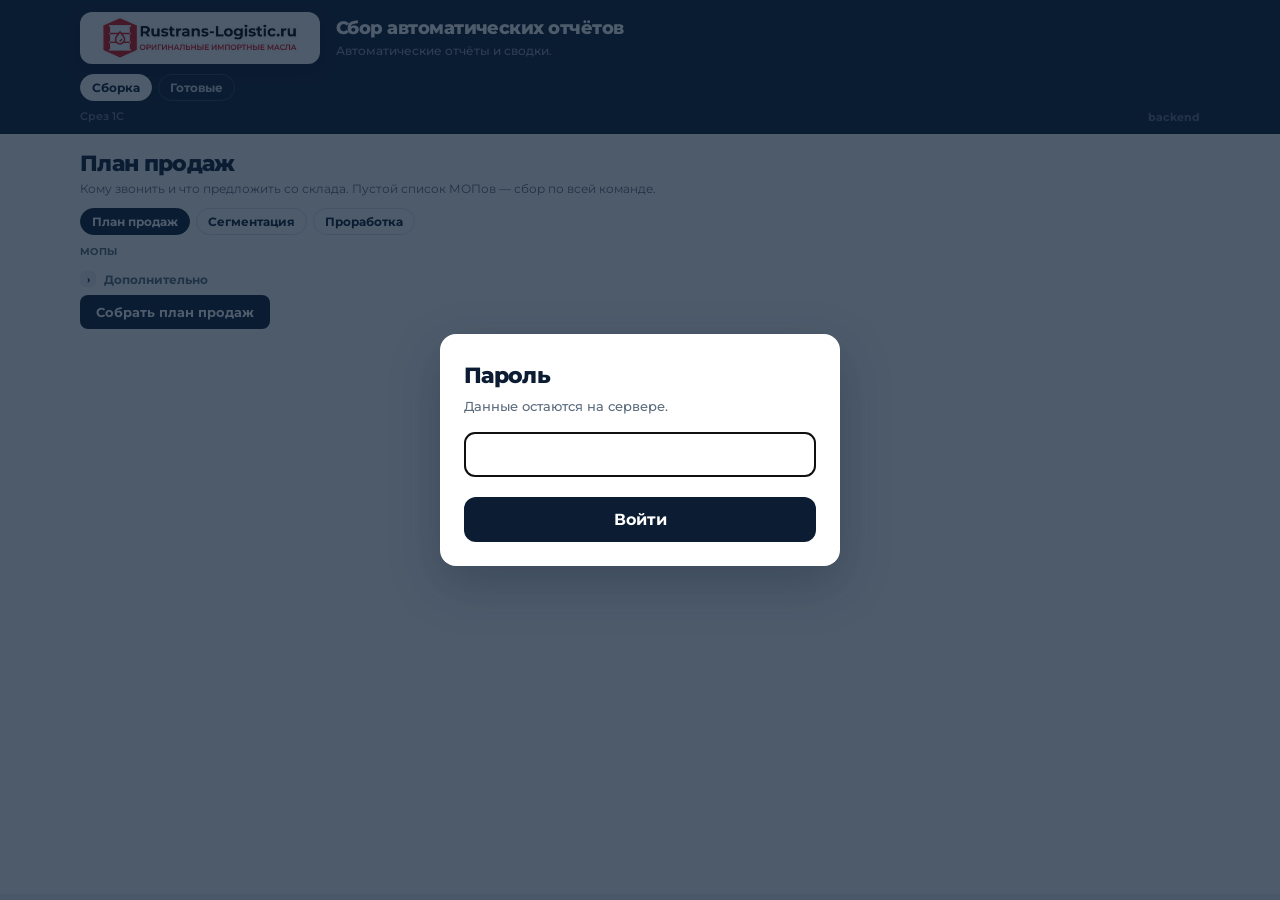
==== automatic/index.html @ de06cc7b "План продаж: столбец брендов и блоки товаров" ====
<!DOCTYPE html>
<html lang="ru">
<head>
  <meta charset="UTF-8" />
  <meta name="viewport" content="width=device-width, initial-scale=1" />
  <title>Сбор автоматических отчётов · Рустранс</title>
  <base href="./" />
  <link rel="icon" href="static/logo.png" />
  <link href="https://fonts.googleapis.com/css2?family=Montserrat:wght@500;600;700;800&display=swap" rel="stylesheet" />
  <meta http-equiv="Cache-Control" content="no-cache" />
  <link rel="stylesheet" href="static/brand.css?v=mark8" />
  <script>window.RTL_API = "https://141-105-71-134.sslip.io/a";</script>
  <script src="static/boot.js?v=hub4"></script>
  <script src="static/coverage.js?v=20"></script>
</head>
<body>
  <header class="head">
    <div class="head-inner">
      <div class="head-top">
        <div class="brand">
          <div class="brand-mark"><img src="static/logo.png" alt="Rustrans-Logistic.ru" /></div>
          <div>
            <h1>Сбор автоматических отчётов</h1>
            <p class="caption">Автоматические отчёты и сводки.</p>
          </div>
        </div>
      </div>
      <nav class="nav" id="main-tabs">
        <button type="button" class="nav-pill on" data-panel="build">Сборка</button>
        <button type="button" class="nav-pill" data-panel="ready">Готовые</button>
      </nav>
      <div class="head-foot">
        <span class="fresh" id="fresh">Срез 1С</span>
        <div class="ghosts"><a class="ghost" href="backend/">backend</a></div>
      </div>
    </div>
  </header>

  <main class="sheet">
    <div class="sheet-inner">
      <section class="panel on" id="build">
        <h2 id="build-title">План продаж</h2>
        <p class="lead" id="build-lead">Кому звонить и что предложить со склада. Пустой список МОПов — сбор по всей команде.</p>
        <nav class="subnav subnav-tight" id="build-tabs">
          <button type="button" class="sub-pill on" data-build="plan">План продаж</button>
          <button type="button" class="sub-pill" data-build="segmentation">Сегментация</button>
          <button type="button" class="sub-pill" data-build="coverage">Проработка</button>
        </nav>

        <div class="subpanel on" id="build-plan">
          <span class="field-label">МОПы</span>
          <div class="mops mops-dense" id="mops"></div>
          <div class="adv" id="adv-plan">
            <button type="button" class="adv-toggle" data-adv="adv-plan" aria-expanded="false">
              <span class="chev">›</span> Дополнительно
            </button>
            <div class="adv-body">
              <div>
                <p class="adv-note">Дата среза — только если нужен отчёт «как на вчера». По умолчанию берётся последняя сделка.</p>
                <label class="field-label" for="plan-date">Дата среза</label>
                <input id="plan-date" type="date" />
              </div>
            </div>
          </div>
          <button type="button" class="primary" id="plan-btn">Собрать план продаж</button>
          <div class="msg" id="plan-msg"></div>
        </div>

        <div class="subpanel" id="build-segmentation">
          <label class="check check-compact"><input type="checkbox" id="seg-company" checked /> Вся компания — сводка и динамика</label>
          <span class="field-label">МОПы</span>
          <div class="mops mops-dense" id="seg-mops"></div>
          <div class="adv" id="adv-seg">
            <button type="button" class="adv-toggle" data-adv="adv-seg" aria-expanded="false">
              <span class="chev">›</span> Дополнительно
            </button>
            <div class="adv-body">
              <div>
                <p class="adv-note">Дата среза отсекает сделки после этого дня. Динамика пишется только вместе со сводкой компании.</p>
                <label class="field-label" for="seg-date">Дата среза</label>
                <input id="seg-date" type="date" />
              </div>
            </div>
          </div>
          <button type="button" class="primary" id="seg-btn">Собрать сегментацию</button>
          <div class="msg" id="seg-msg"></div>
        </div>

        <div class="subpanel" id="build-coverage">
          <div class="build-toolbar">
            <div class="build-toolbar-row">
              <div class="build-field">
                <span class="field-label">Вселенная</span>
                <nav class="subnav subnav-inline" id="cov-universe">
                  <button type="button" class="sub-pill on" data-universe="company">Компании</button>
                  <button type="button" class="sub-pill" data-universe="lead">Лиды</button>
                  <button type="button" class="sub-pill" data-universe="contact">Контакты</button>
                </nav>
              </div>
              <div class="build-field build-field-grow">
                <label class="field-label" for="cov-preset">Пресет</label>
                <div class="cov-preset-row">
                  <select id="cov-preset"></select>
                  <button type="button" class="cov-mini" id="cov-preset-save" title="Сохранить текущие фильтры">Сохранить…</button>
                  <button type="button" class="cov-mini" id="cov-preset-delete" hidden title="Удалить сохранённый срез">Удалить</button>
                </div>
              </div>
            </div>
            <div class="filters filters-compact">
              <div>
                <label class="field-label" for="cov-period-from">Период с</label>
                <input id="cov-period-from" type="date" />
              </div>
              <div>
                <label class="field-label" for="cov-period-to">по</label>
                <input id="cov-period-to" type="date" />
              </div>
            </div>
          </div>
          <div class="adv" id="adv-cov">
            <button type="button" class="adv-toggle" data-adv="adv-cov" aria-expanded="false">
              <span class="chev">›</span> Поля среза
            </button>
            <div class="adv-body">
              <div>
                <p class="adv-note">Пустые «Созданы» = любые даты. Фильтры — кнопки с выпадающим списком.</p>
                <div class="filters filters-compact">
                  <div>
                    <label class="field-label" for="cov-created-from">Созданы с</label>
                    <input id="cov-created-from" type="date" />
                  </div>
                  <div>
                    <label class="field-label" for="cov-created-to">по</label>
                    <input id="cov-created-to" type="date" />
                  </div>
                </div>

                <div class="cov-picker-grid">
                  <div id="cov-mops-company" class="cov-picker-host" data-name="cov-company-mop" data-label="Ответственный за компанию"></div>
                  <div id="cov-mops-other" class="cov-picker-host" data-name="cov-other-mop" data-label="Ответственный за компанию (не МОП)"></div>
                  <div id="cov-mops-activity" class="cov-picker-host" data-name="cov-activity-mop" data-label="Ответственный за дела"></div>
                  <div id="cov-planned" class="cov-picker-host" data-name="cov-planned" data-label="Запланированные дела"></div>
                </div>

                <div id="cov-company-fields" class="cov-picker-grid">
                  <div id="cov-rfm" class="cov-picker-host" data-name="cov-rfm" data-label="RFM"></div>
                  <div id="cov-work" class="cov-picker-host" data-name="cov-work" data-label="Статус работы с клиентом"></div>
                  <div id="cov-type" class="cov-picker-host" data-name="cov-type" data-label="Тип клиента"></div>
                  <div id="cov-dir" class="cov-picker-host" data-name="cov-dir" data-label="Направление"></div>
                </div>
                <div id="cov-lead-fields" class="cov-picker-grid" hidden>
                  <div id="cov-lead-sem" class="cov-picker-host" data-name="cov-lead-sem" data-label="Статус лида"></div>
                </div>
              </div>
            </div>
          </div>
          <button type="button" class="primary" id="cov-btn">Собрать проработку</button>
          <div class="msg" id="cov-msg"></div>
          <div id="cov-result" class="cov-result" hidden>
            <div id="cov-summary" class="cov-summary"></div>
            <div class="cov-toolbar">
              <input id="cov-search" type="search" placeholder="Поиск по таблице…" />
              <div class="cov-chips" id="cov-chips">
                <button type="button" class="cov-chip on" data-cov="all">Все</button>
                <button type="button" class="cov-chip" data-cov="touched">Потроганы</button>
                <button type="button" class="cov-chip" data-cov="partial">Неполное касание</button>
                <button type="button" class="cov-chip" data-cov="email">Письмо</button>
                <button type="button" class="cov-chip" data-cov="none">Тишина</button>
              </div>
              <button type="button" class="cov-mini" id="cov-clear-col-filters" hidden>Сбросить фильтры столбцов</button>
              <button type="button" class="primary" id="cov-xlsx">Сформировать файл</button>
            </div>
            <p class="hint" id="cov-view-meta" style="margin:0 0 8px"></p>
            <div id="cov-detail" class="cov-detail-panel">
              <p class="hint" style="margin:0">Кликните строку в таблице ниже — здесь откроется полный список дел, звонков и описаний за период.</p>
            </div>
            <div id="cov-table"></div>
          </div>
        </div>
      </section>

      <section class="panel" id="ready">
        <h2 id="ready-title">План продаж</h2>
        <p class="lead" id="ready-lead">Скачайте Excel. Фильтры только внутри этого отчёта.</p>
        <nav class="subnav subnav-tight" id="ready-tabs">
          <button type="button" class="sub-pill on" data-ready="plan">План продаж<span class="n" data-count="plan"></span></button>
          <button type="button" class="sub-pill" data-ready="segmentation">Сегментация<span class="n" data-count="segmentation"></span></button>
          <button type="button" class="sub-pill" data-ready="dynamics">Динамика<span class="n" data-count="dynamics"></span></button>
          <button type="button" class="sub-pill" data-ready="coverage">Проработка<span class="n" data-count="coverage"></span></button>
        </nav>
        <div class="filters filters-compact">
          <div>
            <label class="field-label" for="flt-month">Месяц</label>
            <select id="flt-month"><option value="">Все</option></select>
          </div>
          <div>
            <label class="field-label" for="flt-date">Дата</label>
            <select id="flt-date"><option value="">Все</option></select>
          </div>
          <div>
            <label class="field-label" for="flt-manager">Менеджер</label>
            <select id="flt-manager"><option value="">Все</option></select>
          </div>
        </div>
        <p class="empty" id="files-empty">Пока пусто. Соберите отчёт во вкладке «Сборка».</p>
        <div id="files"></div>
      </section>
    </div>
  </main>
  <script>
    const KIND_TITLE = { plan: "План продаж", segmentation: "Сегментация", dynamics: "Динамика", coverage: "Проработка" };
    const BUILD_COPY = {
      plan: {
        title: "План продаж",
        lead: "Кому звонить и что предложить со склада. Пустой список МОПов — сбор по всей команде.",
      },
      segmentation: {
        title: "Сегментация",
        lead: "RFM и матрицы по компании и/или МОПам. Динамика — только со сводкой компании.",
      },
      coverage: {
        title: "Проработка",
        lead: "Срез карточек и касания за период. Поля среза — по кнопке ниже.",
      },
    };
    let allFiles = [];
    let readyKind = "plan";

    function escapeHtml(s) {
      return String(s).replace(/[&<>"']/g, (c) => ({ "&":"&amp;","<":"&lt;",">":"&gt;",'"':"&quot;","'":"&#39;" }[c]));
    }
    function show(el, text, ok) {
      el.textContent = text;
      el.className = "msg show " + (ok ? "ok" : "err");
    }
    function bindPills(root, cls, attr, onChange) {
      const buttons = [...root.querySelectorAll("." + cls)];
      buttons.forEach((btn) => btn.addEventListener("click", () => {
        buttons.forEach((b) => b.classList.toggle("on", b === btn));
        onChange(btn.dataset[attr]);
      }));
    }

    bindPills(document.getElementById("main-tabs"), "nav-pill", "panel", (id) => {
      document.querySelectorAll("#build, #ready").forEach((p) => p.classList.toggle("on", p.id === id));
      if (id === "ready") renderReady();
    });
    bindPills(document.getElementById("build-tabs"), "sub-pill", "build", (id) => {
      document.querySelectorAll("#build .subpanel").forEach((p) => p.classList.toggle("on", p.id === "build-" + id));
      document.getElementById("build-title").textContent = BUILD_COPY[id].title;
      document.getElementById("build-lead").textContent = BUILD_COPY[id].lead;
    });
    bindPills(document.getElementById("ready-tabs"), "sub-pill", "ready", (id) => {
      readyKind = id;
      document.getElementById("flt-month").value = "";
      document.getElementById("flt-date").value = "";
      document.getElementById("flt-manager").value = "";
      renderReady();
    });

    document.querySelectorAll(".adv-toggle").forEach((btn) => {
      btn.addEventListener("click", () => {
        const adv = document.getElementById(btn.dataset.adv);
        const open = adv.classList.toggle("open");
        btn.setAttribute("aria-expanded", open ? "true" : "false");
      });
    });

    function kindFiles(kind) {
      return allFiles.filter((f) => f.kind === kind);
    }
    function fillSelect(select, items, valueKey, labelKey, current, newestFirst) {
      const seen = new Map();
      items.forEach((item) => {
        const value = item[valueKey];
        if (!value || seen.has(value)) return;
        seen.set(value, item[labelKey]);
      });
      const options = [...seen.entries()].sort((a, b) => newestFirst
        ? String(b[0]).localeCompare(String(a[0]), "ru")
        : String(a[1]).localeCompare(String(b[1]), "ru"));
      const valid = options.some(([value]) => value === current);
      const chosen = valid ? current : "";
      select.innerHTML = `<option value="">Все</option>` + options.map(([value, label]) =>
        `<option value="${escapeHtml(value)}" ${value === chosen ? "selected" : ""}>${escapeHtml(label)}</option>`
      ).join("");
    }
    function updateCounts() {
      document.querySelectorAll("[data-count]").forEach((el) => {
        const n = kindFiles(el.dataset.count).length;
        el.textContent = n ? " · " + n : "";
      });
    }
    function renderReady() {
      updateCounts();
      document.getElementById("ready-title").textContent = KIND_TITLE[readyKind];
      document.getElementById("ready-lead").textContent = "Скачайте Excel. Фильтры только внутри «" + KIND_TITLE[readyKind] + "».";
      const monthSel = document.getElementById("flt-month");
      const dateSel = document.getElementById("flt-date");
      const managerSel = document.getElementById("flt-manager");
      let rows = kindFiles(readyKind);
      fillSelect(monthSel, rows, "month_key", "month_title", monthSel.value, true);
      if (monthSel.value) rows = rows.filter((f) => f.month_key === monthSel.value);
      fillSelect(dateSel, rows, "date_key", "date_title", dateSel.value, true);
      if (dateSel.value) rows = rows.filter((f) => f.date_key === dateSel.value);
      fillSelect(managerSel, rows, "manager", "manager", managerSel.value, false);
      if (managerSel.value) rows = rows.filter((f) => f.manager === managerSel.value);

      const empty = document.getElementById("files-empty");
      const box = document.getElementById("files");
      if (!kindFiles(readyKind).length) {
        empty.style.display = "block";
        empty.textContent = "Пока нет файлов «" + KIND_TITLE[readyKind] + "». Соберите отчёт во вкладке «Сборка».";
        box.innerHTML = "";
        return;
      }
      if (!rows.length) {
        empty.style.display = "block";
        empty.textContent = "Нет файлов по выбранным фильтрам.";
        box.innerHTML = "";
        return;
      }
      empty.style.display = "none";
      const byDate = new Map();
      rows.forEach((f) => {
        if (!byDate.has(f.date_key)) byDate.set(f.date_key, { title: f.date_title, files: [] });
        byDate.get(f.date_key).files.push(f);
      });
      box.innerHTML = [...byDate.entries()].sort((a, b) => b[0].localeCompare(a[0])).map(([, group]) => `
        <div class="date-block">
          <span class="field-label">${escapeHtml(group.title)}</span>
          ${group.files.map((f) => `
            <div class="file-row">
              <a class="file-link" href="${rtlUrl("api/download/" + encodeURIComponent(f.name))}" data-dl="${encodeURIComponent(f.name)}">${escapeHtml(f.name)}</a>
              <span class="meta">${escapeHtml(f.manager)} · ${escapeHtml(f.mtime)}</span>
            </div>
          `).join("")}
        </div>
      `).join("");
    }

    ["flt-month", "flt-date", "flt-manager"].forEach((id) => {
      document.getElementById(id).addEventListener("change", renderReady);
    });

    function mopHtml(list, name) {
      return list.map((m) =>
        `<label><input type="checkbox" name="${name}" value="${escapeHtml(m.name)}" checked /> ${escapeHtml(m.name)}<span class="meta"> · ${m.clients}</span></label>`
      ).join("") || "<p class='empty'>Нет менеджеров в реализациях. Загрузите выгрузку в backend.</p>";
    }

    async function loadState() {
      const res = await rtlFetch("api/state");
      const body = await res.json();
      allFiles = body.files || [];
      document.getElementById("fresh").textContent = body.fresh || "Срез 1С";
      const managers = body.managers || [];
      document.getElementById("mops").innerHTML = mopHtml(managers, "mop");
      document.getElementById("seg-mops").innerHTML = mopHtml(managers, "seg-mop");
      renderReady();
    }
    window.loadState = loadState;

    function goReady(kind) {
      readyKind = kind === "segmentation" ? "segmentation" : kind;
      document.querySelectorAll("#main-tabs .nav-pill").forEach((b) => b.classList.toggle("on", b.dataset.panel === "ready"));
      document.getElementById("build").classList.remove("on");
      document.getElementById("ready").classList.add("on");
      document.querySelectorAll("#ready-tabs .sub-pill").forEach((b) => b.classList.toggle("on", b.dataset.ready === readyKind));
      document.getElementById("flt-month").value = "";
      document.getElementById("flt-date").value = "";
      document.getElementById("flt-manager").value = "";
      renderReady();
    }
    window.goReady = goReady;

    async function buildReport(kind, btn, msg, extra) {
      msg.className = "msg";
      btn.disabled = true;
      const label = btn.textContent;
      btn.textContent = "Сборка…";
      try {
        const res = await rtlFetch("api/build", {
          method: "POST",
          headers: { "Content-Type": "application/json" },
          body: JSON.stringify({ kind, ...extra }),
        });
        const body = await res.json();
        if (!body.ok) show(msg, body.error || "Не собралось", false);
        else {
          show(msg, "Готово.\n" + (body.files || []).map((f) => f.name).join("\n"), true);
          await loadState();
          goReady(kind);
        }
      } catch (e) {
        show(msg, "Сервер не отвечает.", false);
      } finally {
        btn.disabled = false;
        btn.textContent = label;
      }
    }

    document.getElementById("plan-btn").addEventListener("click", () => {
      const managers = [...document.querySelectorAll("input[name=mop]:checked")].map((i) => i.value);
      buildReport("plan", document.getElementById("plan-btn"), document.getElementById("plan-msg"), {
        managers,
        report_date: document.getElementById("plan-date").value || null,
      });
    });
    document.getElementById("seg-btn").addEventListener("click", () => {
      const company = document.getElementById("seg-company").checked;
      const managers = [...document.querySelectorAll("input[name=seg-mop]:checked")].map((i) => i.value);
      if (!company && !managers.length) {
        show(document.getElementById("seg-msg"), "Отметьте сводку по компании или хотя бы одного МОПа.", false);
        return;
      }
      buildReport("segmentation", document.getElementById("seg-btn"), document.getElementById("seg-msg"), {
        company,
        managers,
        report_date: document.getElementById("seg-date").value || null,
      });
    });

    document.getElementById("files").addEventListener("click", (e) => {
      const link = e.target.closest("[data-dl]");
      if (!link || !window.RTL_API) return;
      e.preventDefault();
      rtlDownload(decodeURIComponent(link.dataset.dl)).catch(() => {});
    });

    (window.rtlReady || Promise.resolve()).then(() => loadState()).catch(() => {});
  </script>
</body>
</html>
---- automatic/static/brand.css ----
:root {
  --navy: #0b1c33;
  --navy-2: #132744;
  --red: #e30613;
  --muted: #5b6b7c;
  --line: #d9e0ea;
  --ok: #1b7f4e;
  --ok-bg: #e7f6ee;
  --err-bg: #fdecea;
  --ease: cubic-bezier(0.23, 1, 0.32, 1);
}
* { box-sizing: border-box; }
@media (prefers-reduced-motion: reduce) {
  *, *::before, *::after {
    animation-duration: 0.01ms !important;
    transition-duration: 0.01ms !important;
  }
}
html, body { margin: 0; padding: 0; }
body {
  min-height: 100vh;
  font-family: Montserrat, system-ui, sans-serif;
  color: var(--navy);
  background: #eef2f8;
}
a { color: inherit; }
button, input, select { font: inherit; }

.head {
  background: var(--navy);
  color: #fff;
  padding: 12px 0 10px;
}
.head-inner {
  width: min(1120px, calc(100% - 40px));
  margin: 0 auto;
}
.head-top {
  display: flex;
  justify-content: space-between;
  gap: 16px;
  align-items: flex-start;
  margin-bottom: 10px;
}
.brand {
  display: flex;
  gap: 16px;
  align-items: center;
  min-width: 0;
}
.brand-mark {
  flex: 0 0 auto;
  height: 52px;
  width: min(240px, 58vw);
  display: flex;
  align-items: center;
  justify-content: center;
  background: #fff;
  border-radius: 12px;
  padding: 4px 8px;
  box-shadow: 0 6px 16px rgba(0,0,0,.18);
  overflow: hidden;
}
.brand-mark img,
.logo {
  display: block;
  height: 100%;
  width: 100%;
  object-fit: contain;
  object-position: center;
  background: transparent;
  padding: 0;
  border-radius: 0;
  box-shadow: none;
}
.brand h1 {
  margin: 0;
  font-size: 18px;
  font-weight: 800;
  letter-spacing: -.03em;
  color: #fff;
}
.caption {
  margin: 4px 0 0;
  font-size: 12px;
  font-weight: 500;
  color: rgba(255,255,255,.55);
  line-height: 1.4;
}
.nav {
  display: flex;
  flex-wrap: wrap;
  gap: 6px;
  margin-bottom: 8px;
}
.nav-pill {
  appearance: none;
  border: 1px solid rgba(255,255,255,.16);
  background: transparent;
  color: rgba(255,255,255,.82);
  border-radius: 999px;
  padding: 5px 11px;
  font-size: 12px;
  font-weight: 700;
  cursor: pointer;
}
.nav-pill:hover { color: #fff; border-color: rgba(255,255,255,.36); }
.nav-pill.on {
  background: #fff;
  color: var(--navy);
  border-color: #fff;
}
.head-foot {
  display: flex;
  justify-content: space-between;
  align-items: center;
  gap: 16px;
}
.fresh {
  font-size: 11px;
  font-weight: 600;
  color: rgba(255,255,255,.42);
  line-height: 1.4;
}
.ghost {
  font-size: 11px;
  font-weight: 700;
  color: rgba(255,255,255,.38);
  text-decoration: none;
}
.ghost:hover { color: rgba(255,255,255,.8); }
.ghosts { display: flex; gap: 12px; }

.sheet {
  background: #fff;
  min-height: calc(100vh - 140px);
  padding: 16px 0 40px;
}
.sheet-inner {
  width: min(1120px, calc(100% - 40px));
  margin: 0 auto;
}
.sheet h2 {
  margin: 0 0 4px;
  font-size: 22px;
  font-weight: 800;
  letter-spacing: -.03em;
}
.lead {
  margin: 0 0 10px;
  color: var(--muted);
  font-size: 12px;
  line-height: 1.4;
  max-width: 72ch;
}
.subnav {
  display: flex;
  flex-wrap: wrap;
  gap: 6px;
  margin: 0 0 12px;
}
.subnav-tight { margin-bottom: 10px; }
.subnav-inline {
  margin: 0;
  gap: 5px;
}
.sub-pill {
  appearance: none;
  border: 1px solid var(--line);
  background: #fff;
  color: var(--navy);
  border-radius: 999px;
  padding: 5px 11px;
  font-size: 12px;
  font-weight: 700;
  cursor: pointer;
}
.sub-pill:hover { border-color: #aeb9c8; }
.sub-pill.on {
  background: var(--navy);
  color: #fff;
  border-color: var(--navy);
}
.sub-pill .n { font-weight: 600; opacity: .72; }
.panel { display: none; }
.panel.on { display: block; }
.subpanel { display: none; }
.subpanel.on { display: block; }

.field-label {
  display: block;
  font-size: 11px;
  font-weight: 700;
  text-transform: uppercase;
  letter-spacing: .04em;
  color: var(--muted);
  margin: 0 0 6px;
}
label.check {
  display: flex;
  gap: 10px;
  align-items: flex-start;
  padding: 12px 14px;
  border: 1px solid var(--line);
  border-radius: 14px;
  background: #fbfcfe;
  margin-bottom: 12px;
  cursor: pointer;
  font-size: 14px;
  font-weight: 600;
  line-height: 1.35;
}
label.check input { margin-top: 2px; accent-color: var(--navy); }
label.check:has(input:checked) {
  border-color: #aeb9c8;
  background: #fff;
}
.mops {
  display: grid;
  grid-template-columns: repeat(auto-fill, minmax(220px, 1fr));
  gap: 8px;
  margin: 0 0 8px;
}
.mops label {
  display: flex;
  gap: 8px;
  align-items: center;
  padding: 10px 12px;
  border: 1px solid var(--line);
  border-radius: 12px;
  background: #fbfcfe;
  font-size: 13px;
  font-weight: 600;
  cursor: pointer;
}
.mops label:has(input:checked) {
  border-color: #aeb9c8;
  background: #fff;
}
.mops-dense {
  grid-template-columns: repeat(auto-fill, minmax(148px, 1fr));
  gap: 5px;
  margin-bottom: 4px;
}
.mops-dense label {
  padding: 5px 8px;
  font-size: 12px;
  border-radius: 8px;
  gap: 6px;
}
.mops-dense .meta { font-size: 11px; }
.mops .meta { font-weight: 500; }
label.check-compact {
  padding: 7px 10px;
  font-size: 13px;
  margin-bottom: 8px;
  border-radius: 10px;
}
.filters-compact {
  grid-template-columns: repeat(auto-fit, minmax(128px, 1fr));
  gap: 8px;
  margin-bottom: 8px;
  max-width: none;
}
.build-toolbar {
  display: grid;
  gap: 8px;
  margin-bottom: 8px;
  max-width: 900px;
}
.build-toolbar-row {
  display: flex;
  flex-wrap: wrap;
  gap: 10px 14px;
  align-items: flex-end;
}
.build-field { min-width: 0; }
.build-field-grow {
  flex: 1 1 180px;
  max-width: 320px;
}
.build-field-grow select { max-width: none; }
#build .field-label,
#ready .field-label {
  margin-bottom: 3px;
  font-size: 10px;
}
#build input[type=date],
#build select,
#ready input[type=date],
#ready select {
  padding: 7px 10px;
  font-size: 13px;
  border-radius: 8px;
}
#build button.primary,
#build-coverage #cov-btn {
  width: auto;
  min-width: 180px;
  max-width: 100%;
  padding: 9px 16px;
  font-size: 13px;
  border-radius: 8px;
  margin-top: 4px;
}
#build .adv { margin-top: 6px; max-width: none; }
#build .adv-note {
  margin: 4px 0 6px;
  font-size: 10px;
}
#build .cov-field-dense { margin: 6px 0 4px; }
#build .cov-field-dense .cov-field-head { margin-bottom: 2px; }
#build .cov-mini {
  padding: 2px 7px;
  font-size: 10px;
}
#build .msg { margin-top: 8px; padding: 8px 10px; font-size: 12px; }
input[type=date],
select {
  width: 100%;
  max-width: 280px;
  border: 1px solid #c9d3e0;
  border-radius: 12px;
  padding: 12px 14px;
  font-size: 14px;
  font-weight: 600;
  background: #fbfcfe;
  color: var(--navy);
}
input[type=date]:focus,
select:focus {
  outline: none;
  border-color: #8fa3bd;
  box-shadow: 0 0 0 3px rgba(11, 28, 51, .08);
}
.filters {
  display: grid;
  grid-template-columns: repeat(3, minmax(0, 1fr));
  gap: 10px;
  margin-bottom: 18px;
  max-width: 720px;
}
.filters select { max-width: none; }
button.primary {
  margin-top: 8px;
  width: min(360px, 100%);
  border: 0;
  border-radius: 12px;
  padding: 13px 14px;
  background: var(--navy);
  color: #fff;
  font-weight: 700;
  cursor: pointer;
}
button.primary:hover:not(:disabled) { background: var(--navy-2); }
button.primary:disabled { opacity: .55; cursor: wait; }

.drop {
  border: 2px dashed #b7c4d6;
  border-radius: 16px;
  padding: 30px 18px;
  text-align: center;
  background: linear-gradient(180deg, #f8fafc, #f3f6fa);
  cursor: pointer;
  max-width: 560px;
  transition: border-color .2s var(--ease), background .2s ease;
}
.drop:hover { border-color: #8fa3bd; }
.drop.drag { border-color: var(--navy); background: #eef3f9; }
.drop.has-files {
  border-style: solid;
  border-color: rgba(11, 28, 51, .18);
  background: #f7fafc;
}
.drop strong { display: block; font-size: 14px; font-weight: 800; }
.drop > span {
  display: block;
  margin-top: 6px;
  color: var(--muted);
  font-size: 12px;
  line-height: 1.4;
}
.flist {
  list-style: none;
  margin: 12px 0 0;
  padding: 0;
  display: flex;
  flex-direction: column;
  gap: 6px;
  text-align: left;
}
.flist:empty { display: none; }
.flist li {
  display: flex;
  align-items: center;
  gap: 10px;
  justify-content: space-between;
  padding: 9px 11px;
  border-radius: 12px;
  background: #f4f7fb;
  border: 1px solid rgba(19, 39, 68, .06);
  font-size: 12px;
  font-weight: 600;
}
.flist .meta { min-width: 0; flex: 1; }
.flist .nm {
  white-space: nowrap;
  overflow: hidden;
  text-overflow: ellipsis;
  color: var(--navy);
}
.flist .sz {
  color: var(--muted);
  font-weight: 500;
  font-size: 11px;
  margin-top: 2px;
}
.flist .rm {
  flex: 0 0 auto;
  border: 0;
  background: transparent;
  color: var(--muted);
  font: inherit;
  font-size: 11px;
  font-weight: 700;
  cursor: pointer;
  padding: 4px 6px;
  border-radius: 8px;
}
.flist .rm:hover { color: var(--red); background: var(--err-bg); }
.adv { margin-top: 14px; max-width: 720px; }
.adv-toggle {
  display: flex;
  align-items: center;
  gap: 8px;
  width: 100%;
  border: 0;
  background: transparent;
  padding: 4px 0;
  cursor: pointer;
  font: inherit;
  font-size: 12px;
  font-weight: 700;
  color: var(--muted);
  text-align: left;
}
.adv-toggle:hover { color: var(--navy); }
.chev {
  width: 16px;
  height: 16px;
  border-radius: 5px;
  background: #eef2f7;
  display: inline-flex;
  align-items: center;
  justify-content: center;
  font-size: 10px;
  color: var(--navy);
  transition: transform .22s var(--ease);
}
.adv.open .chev { transform: rotate(90deg); }
.adv-body {
  display: grid;
  grid-template-rows: 0fr;
  transition: grid-template-rows .28s var(--ease);
  opacity: 0;
}
.adv.open .adv-body {
  grid-template-rows: 1fr;
  opacity: 1;
}
.adv-body > div { overflow: hidden; }
#adv-cov.open .adv-body {
  display: block;
  opacity: 1;
}
#adv-cov .adv-body > div {
  overflow: visible;
}
.adv-note {
  margin: 8px 0 10px;
  font-size: 11px;
  color: var(--muted);
  line-height: 1.45;
}
.msg {
  margin-top: 14px;
  max-width: 560px;
  font-size: 13px;
  font-weight: 600;
  display: none;
  white-space: pre-wrap;
  line-height: 1.45;
  border-radius: 12px;
  padding: 12px 14px;
}
.msg.show { display: block; }
.msg.ok { color: var(--ok); background: var(--ok-bg); border: 1px solid rgba(27, 127, 78, .2); }
.msg.err { color: var(--red); background: var(--err-bg); border: 1px solid rgba(227, 6, 19, .22); }
.hint, .empty, .meta {
  font-size: 12px;
  color: var(--muted);
  line-height: 1.5;
}
.stats {
  display: grid;
  grid-template-columns: repeat(auto-fill, minmax(220px, 1fr));
  gap: 12px;
}
.stat {
  border: 1px solid var(--line);
  border-radius: 14px;
  padding: 14px;
  background: #fbfcfe;
}
.stat b {
  display: block;
  font-size: 22px;
  font-weight: 800;
  letter-spacing: -.03em;
  margin-top: 4px;
}
.block { margin-bottom: 16px; }
.date-block { margin-top: 16px; }
.file-row {
  display: flex;
  justify-content: space-between;
  gap: 12px;
  align-items: baseline;
  padding: 10px 0;
  border-bottom: 1px solid var(--line);
  font-size: 13px;
  font-weight: 600;
}
.file-row:last-child { border-bottom: 0; }
.file-link {
  text-decoration: none;
  font-weight: 700;
  min-width: 0;
  overflow: hidden;
  text-overflow: ellipsis;
}
.file-link:hover { color: var(--red); }
.feed-item {
  display: grid;
  grid-template-columns: 108px 1fr;
  gap: 14px;
  padding: 14px 0;
  border-bottom: 1px solid var(--line);
}
.feed-item:last-child { border-bottom: 0; }
.feed-when {
  font-size: 11px;
  font-weight: 700;
  color: var(--muted);
  line-height: 1.4;
}
.feed-area {
  display: block;
  margin-top: 4px;
  font-size: 10px;
  font-weight: 800;
  letter-spacing: .04em;
  text-transform: uppercase;
}
.feed-top {
  display: flex;
  align-items: center;
  gap: 8px;
  flex-wrap: wrap;
}
.feed-title {
  font-size: 14px;
  font-weight: 800;
  letter-spacing: -.02em;
}
.feed-detail {
  margin-top: 4px;
  font-size: 12px;
  font-weight: 500;
  color: var(--muted);
  line-height: 1.45;
}
.badge {
  font-size: 10px;
  font-weight: 800;
  letter-spacing: .06em;
  text-transform: uppercase;
  border-radius: 999px;
  padding: 4px 9px;
}
.badge.ok { color: var(--ok); background: var(--ok-bg); }
.badge.bad { color: var(--red); background: var(--err-bg); }
.table-wrap {
  overflow: auto;
  margin-top: 10px;
  border: 1px solid var(--line);
  border-radius: 14px;
}
.kpi-tools {
  display: flex;
  justify-content: space-between;
  align-items: center;
  gap: 12px;
  margin-bottom: 14px;
}
.kpi-open {
  font-size: 13px;
  font-weight: 600;
  color: var(--muted);
}
.ghost-btn {
  appearance: none;
  border: 1px solid var(--line);
  background: #fff;
  color: var(--navy);
  border-radius: 999px;
  padding: 8px 14px;
  font-size: 12px;
  font-weight: 700;
  cursor: pointer;
}
.ghost-btn:hover { border-color: #aeb9c8; }
.kpi-actions { display: flex; gap: 8px; flex-wrap: wrap; }
.acc {
  background: #fff;
  border-radius: 18px;
  margin-bottom: 10px;
  box-shadow: 0 10px 28px rgba(11, 28, 51, .06);
  overflow: hidden;
}
.acc-toggle {
  appearance: none;
  width: 100%;
  display: flex;
  align-items: center;
  justify-content: space-between;
  gap: 16px;
  border: 0;
  background: #f3f6fb;
  padding: 16px 18px;
  cursor: pointer;
  text-align: left;
  color: var(--navy);
}
.acc.open .acc-toggle { background: #eaf0f7; }
.acc-name {
  font-size: 13px;
  font-weight: 800;
  letter-spacing: .03em;
  text-transform: uppercase;
}
.acc-meta {
  margin-top: 4px;
  font-size: 12px;
  font-weight: 600;
  color: var(--muted);
}
.acc-chev {
  flex: 0 0 auto;
  width: 22px;
  height: 22px;
  border-radius: 8px;
  background: #fff;
  display: inline-flex;
  align-items: center;
  justify-content: center;
  font-size: 12px;
  color: var(--navy);
  transition: transform .2s var(--ease);
}
.acc.open .acc-chev { transform: rotate(90deg); }
.acc-body { display: none; padding: 0 12px 16px; }
.acc.open .acc-body { display: block; }
table.flat {
  width: 100%;
  border-collapse: collapse;
  font-size: 12px;
  font-weight: 600;
}
table.flat th {
  position: sticky;
  top: 0;
  z-index: 2;
  background: var(--navy);
  color: #fff;
  font-size: 10px;
  font-weight: 700;
  text-transform: uppercase;
  letter-spacing: .04em;
  text-align: left;
  padding: 10px 12px;
  white-space: nowrap;
}
table.flat td {
  padding: 9px 12px;
  border-top: 1px solid #e6edf5;
  white-space: nowrap;
  max-width: 280px;
  overflow: hidden;
  text-overflow: ellipsis;
}
table.flat tbody tr:nth-child(odd) { background: #f4f7fb; }
table.flat tbody tr:nth-child(even) { background: #fff; }
table.flat th:first-child,
table.flat td:first-child {
  position: sticky;
  left: 0;
  z-index: 1;
}
table.flat th:first-child { z-index: 3; }
table.flat tbody tr:nth-child(odd) td:first-child { background: #f4f7fb; }
table.flat tbody tr:nth-child(even) td:first-child { background: #fff; }
.more { margin-top: 10px; width: auto; padding: 10px 14px; }
.rtl-gate {
  position: fixed;
  inset: 0;
  z-index: 80;
  display: flex;
  align-items: center;
  justify-content: center;
  background: rgba(11, 28, 51, .72);
}
.rtl-gate[hidden] { display: none; }
.rtl-gate-card {
  width: min(400px, calc(100% - 40px));
  background: #fff;
  border-radius: 16px;
  padding: 28px 24px 24px;
  box-shadow: 0 18px 50px rgba(11, 28, 51, .28);
}
.rtl-gate-card h2 {
  margin: 0 0 8px;
  font-size: 22px;
  font-weight: 800;
  letter-spacing: -.03em;
}
.rtl-gate-card p {
  margin: 0 0 16px;
  color: var(--muted);
  font-size: 13px;
  font-weight: 500;
  line-height: 1.45;
}
.rtl-gate-card input {
  width: 100%;
  margin-bottom: 12px;
  border: 1px solid var(--line);
  border-radius: 10px;
  padding: 12px 14px;
}
.cov-result {
  margin-top: 22px;
  padding-top: 18px;
  border-top: 1px solid var(--line);
}
.cov-summary {
  display: grid;
  grid-template-columns: repeat(6, minmax(0, 1fr));
  gap: 10px;
  margin: 0 0 14px;
}
.cov-kpi {
  border: 1px solid var(--line);
  border-radius: 12px;
  padding: 10px 12px;
  cursor: pointer;
  transition: border-color .15s var(--ease), box-shadow .15s var(--ease);
}
.cov-kpi:hover,
.cov-kpi.on {
  border-color: #aeb9c8;
  box-shadow: 0 0 0 3px rgba(11, 28, 51, .06);
}
.cov-kpi span {
  display: block;
  font-size: 10px;
  font-weight: 700;
  letter-spacing: .04em;
  text-transform: uppercase;
  color: var(--muted);
}
.cov-kpi b {
  display: block;
  margin-top: 4px;
  font-size: 20px;
  font-weight: 800;
}
.cov-toolbar {
  display: flex;
  flex-wrap: wrap;
  gap: 10px;
  align-items: center;
  margin-bottom: 10px;
}
.cov-toolbar input[type=search] {
  flex: 1 1 220px;
  min-width: 180px;
  border: 1px solid #c9d3e0;
  border-radius: 12px;
  padding: 10px 14px;
  font-size: 13px;
  font-weight: 600;
  background: #fbfcfe;
  color: var(--navy);
}
.cov-chips { display: flex; flex-wrap: wrap; gap: 6px; }
.cov-chip {
  appearance: none;
  border: 1px solid var(--line);
  background: #fff;
  color: var(--muted);
  border-radius: 999px;
  padding: 7px 12px;
  font-size: 11px;
  font-weight: 700;
  cursor: pointer;
}
.cov-chip.on {
  border-color: var(--navy);
  background: var(--navy);
  color: #fff;
}
.cov-wrap { max-height: 560px; }
.cov-wrap table.flat.cov-grid {
  table-layout: fixed;
  width: max-content;
  min-width: 100%;
}
.cov-wrap table.flat.cov-grid th {
  position: relative;
  padding: 8px 18px 8px 10px;
  vertical-align: middle;
}
.cov-th-main {
  display: flex;
  align-items: center;
  gap: 4px;
  min-width: 0;
}
.cov-th-title {
  overflow: hidden;
  text-overflow: ellipsis;
}
.cov-th-filter {
  flex: 0 0 auto;
  border: 0;
  background: transparent;
  color: #c5d4e6;
  cursor: pointer;
  font-size: 11px;
  line-height: 1;
  padding: 2px 3px;
  border-radius: 4px;
}
.cov-th-filter:hover,
.cov-th-filter.on {
  background: rgba(255,255,255,.18);
  color: #fff;
}
.cov-col-resize {
  position: absolute;
  top: 0;
  right: 0;
  width: 6px;
  height: 100%;
  cursor: col-resize;
  z-index: 4;
}
.cov-col-resize:hover,
body.cov-resizing .cov-col-resize {
  background: rgba(255,255,255,.35);
}
body.cov-resizing {
  cursor: col-resize;
  user-select: none;
}
.cov-col-filter-pop {
  position: fixed;
  z-index: 90;
  width: 280px;
  max-height: 340px;
  display: flex;
  flex-direction: column;
  background: #fff;
  border: 1px solid var(--line);
  border-radius: 12px;
  box-shadow: 0 12px 28px rgba(15, 35, 60, .18);
  padding: 10px;
}
.cov-col-filter-pop[hidden] { display: none !important; }
.cov-col-filter-head {
  font-size: 12px;
  font-weight: 700;
  color: var(--navy);
  margin-bottom: 8px;
}
.cov-col-filter-q {
  width: 100%;
  margin-bottom: 8px;
  font-size: 12px;
}
.cov-col-filter-actions {
  display: flex;
  flex-wrap: wrap;
  gap: 6px;
  margin-bottom: 8px;
}
.cov-col-filter-actions button {
  font-size: 10px;
  padding: 5px 7px;
  width: auto;
  flex: 1 1 calc(50% - 3px);
  min-width: 0;
}
.cov-col-filter-actions button.primary {
  flex-basis: 100%;
}
.cov-col-filter-list {
  overflow: auto;
  flex: 1;
  min-height: 0;
  display: flex;
  flex-direction: column;
  gap: 4px;
}
.cov-col-filter-list label {
  display: flex;
  align-items: flex-start;
  gap: 6px;
  font-size: 12px;
  font-weight: 600;
  color: var(--ink);
  cursor: pointer;
}
.cov-col-filter-list label span {
  overflow: hidden;
  text-overflow: ellipsis;
}
.cov-wrap table.flat td.cov-links {
  white-space: normal;
  max-width: none;
  line-height: 1.35;
}
.cov-wrap table.flat td.cov-links .file-link {
  display: inline;
}
.cov-wrap table.flat th[data-sort] { cursor: pointer; user-select: none; }
.cov-wrap table.flat th[data-sort]:hover { background: #16304f; }
.cov-wrap table.flat tbody tr.cov-row { cursor: pointer; }
.cov-wrap table.flat tbody tr.cov-row.on td { background: #eaf0f7; }
.cov-badge {
  display: inline-block;
  font-size: 10px;
  font-weight: 800;
  letter-spacing: .03em;
  text-transform: uppercase;
  padding: 3px 8px;
  border-radius: 999px;
}
.cov-badge.ok { background: var(--ok-bg); color: var(--ok); }
.cov-badge.partial { background: #fff4e6; color: #b45309; }
.cov-badge.mail { background: #eef2f8; color: var(--navy); }
.cov-badge.bad { background: var(--err-bg); color: var(--red); }
.cov-field { margin: 14px 0 10px; }
.cov-field-head {
  display: flex;
  align-items: center;
  justify-content: space-between;
  gap: 10px;
  margin-bottom: 6px;
}
.cov-field-head .field-label { margin: 0; }
.cov-field-actions { display: flex; gap: 6px; flex-shrink: 0; }
.cov-mini {
  appearance: none;
  border: 1px solid var(--line);
  background: #fff;
  color: var(--muted);
  border-radius: 999px;
  padding: 4px 10px;
  font-size: 11px;
  font-weight: 700;
  cursor: pointer;
}
.cov-mini:hover { color: var(--navy); border-color: #aeb9c8; }
.cov-events-btn {
  appearance: none;
  border: 1px solid var(--navy);
  background: var(--navy);
  color: #fff;
  border-radius: 999px;
  padding: 4px 10px;
  font-size: 11px;
  font-weight: 800;
  cursor: pointer;
  white-space: nowrap;
}
.cov-events-btn:hover { background: #16304f; }
.cov-subject {
  white-space: normal !important;
  max-width: 260px;
  font-weight: 500;
  color: var(--muted);
}
.cov-detail-top {
  display: flex;
  align-items: baseline;
  justify-content: space-between;
  gap: 12px;
  margin-bottom: 8px;
}
.cov-detail-count {
  font-size: 12px;
  font-weight: 800;
  color: var(--muted);
  white-space: nowrap;
}
.cov-detail-panel {
  margin: 0 0 14px;
  border: 1px solid var(--line);
  border-radius: 14px;
  padding: 14px 16px;
  background: #f7f9fc;
}
.cov-detail-panel h3 {
  margin: 0 0 8px;
  font-size: 15px;
  font-weight: 800;
}
.cov-events-title {
  margin: 14px 0 8px;
  font-size: 12px;
  font-weight: 800;
  letter-spacing: .04em;
  text-transform: uppercase;
  color: var(--muted);
}
.cov-timeline {
  display: flex;
  flex-direction: column;
  gap: 10px;
  max-height: 420px;
  overflow: auto;
  padding-right: 4px;
}
.cov-event {
  border: 1px solid var(--line);
  border-radius: 12px;
  padding: 10px 12px;
  background: #fff;
}
.cov-event-head {
  font-size: 11px;
  font-weight: 700;
  letter-spacing: .03em;
  text-transform: uppercase;
  color: var(--muted);
}
.cov-event-meta {
  margin-top: 4px;
  font-size: 12px;
  font-weight: 600;
  color: #16304f;
}
.cov-call-st.ok { color: var(--ok); }
.cov-call-st.bad { color: var(--red); }
.cov-call-st.mail { color: #9a6b00; }
.cov-event-title {
  margin-top: 4px;
  font-size: 13px;
  font-weight: 700;
}
.cov-detail-panel .cov-quote {
  font-size: 12px;
  font-weight: 500;
  color: var(--muted);
  white-space: pre-wrap;
  margin: 6px 0 0;
}
.cov-detail-meta {
  display: flex;
  flex-wrap: wrap;
  gap: 8px 14px;
  font-size: 12px;
  font-weight: 600;
  color: var(--muted);
}
.cov-picker-grid {
  display: grid;
  grid-template-columns: repeat(auto-fill, minmax(220px, 1fr));
  gap: 8px;
  margin: 8px 0 10px;
}
.cov-picker-grid[hidden],
#cov-company-fields[hidden],
#cov-lead-fields[hidden] {
  display: none !important;
}
.cov-preset-row {
  display: flex;
  flex-wrap: wrap;
  gap: 6px;
  align-items: center;
}
.cov-preset-row select {
  flex: 1 1 160px;
  min-width: 0;
  max-width: none;
}
.cov-picker-host .empty {
  margin: 0;
  font-size: 11px;
}
.cov-picker-btn {
  appearance: none;
  width: 100%;
  display: grid;
  grid-template-columns: minmax(0, 1fr) auto 16px;
  gap: 6px 8px;
  align-items: center;
  padding: 7px 10px;
  border: 1px solid var(--line);
  border-radius: 8px;
  background: #fbfcfe;
  color: var(--navy);
  cursor: pointer;
  text-align: left;
}
.cov-picker-btn:hover,
.cov-picker-btn.on {
  border-color: #aeb9c8;
  background: #fff;
}
.cov-picker-btn-empty {
  border-color: #f0c9a8;
  background: #fffaf5;
}
.cov-picker-label {
  grid-column: 1 / -1;
  font-size: 10px;
  font-weight: 700;
  text-transform: uppercase;
  letter-spacing: .04em;
  color: var(--muted);
  line-height: 1.2;
}
.cov-picker-summary {
  font-size: 12px;
  font-weight: 600;
  line-height: 1.25;
  min-width: 0;
  white-space: nowrap;
  overflow: hidden;
  text-overflow: ellipsis;
}
.cov-picker-chev {
  font-size: 10px;
  color: var(--muted);
}
.cov-picker-pop {
  position: fixed;
  z-index: 1200;
  background: #fff;
  border: 1px solid var(--line);
  border-radius: 12px;
  box-shadow: 0 12px 36px rgba(11, 28, 51, .16);
  padding: 10px;
  max-height: min(420px, 70vh);
  display: flex;
  flex-direction: column;
}
.cov-picker-pop[hidden] { display: none !important; }
.cov-picker-pop-head {
  font-size: 12px;
  font-weight: 800;
  margin-bottom: 8px;
}
.cov-picker-pop-q {
  width: 100%;
  border: 1px solid #c9d3e0;
  border-radius: 8px;
  padding: 7px 10px;
  font-size: 12px;
  margin-bottom: 8px;
}
.cov-picker-pop-actions {
  display: flex;
  gap: 6px;
  margin-bottom: 8px;
  flex-wrap: wrap;
}
.cov-picker-pop-actions button {
  border: 1px solid var(--line);
  background: #fff;
  border-radius: 8px;
  padding: 5px 10px;
  font-size: 11px;
  font-weight: 700;
  cursor: pointer;
}
.cov-picker-pop-actions button.primary {
  margin: 0;
  width: auto;
  min-width: 0;
  padding: 5px 12px;
  font-size: 11px;
}
.cov-picker-pop-list {
  overflow: auto;
  display: flex;
  flex-direction: column;
  gap: 2px;
  min-height: 0;
}
.cov-picker-pop-list label {
  display: flex;
  gap: 8px;
  align-items: flex-start;
  padding: 6px 8px;
  border-radius: 8px;
  font-size: 12px;
  font-weight: 600;
  line-height: 1.3;
  cursor: pointer;
}
.cov-picker-pop-list label:hover { background: #f4f7fb; }
.cov-picker-pop-list label input {
  margin-top: 2px;
  accent-color: var(--navy);
  flex-shrink: 0;
}
.cov-picker-pop-list label span {
  min-width: 0;
  flex: 1;
}
.cov-picker-pop-list .meta {
  float: right;
  margin-left: 8px;
  font-size: 10px;
  font-weight: 600;
  color: var(--muted);
}
@media (max-width: 720px) {
  .cov-picker-grid { grid-template-columns: 1fr; }
  .cov-summary { grid-template-columns: 1fr 1fr; }
}
@media (max-width: 720px) {
  .head-top { flex-direction: column; }
  .filters { grid-template-columns: 1fr; }
  .feed-item { grid-template-columns: 1fr; gap: 6px; }
  .file-row { flex-direction: column; gap: 4px; }
  .brand { flex-direction: column; gap: 10px; }
}
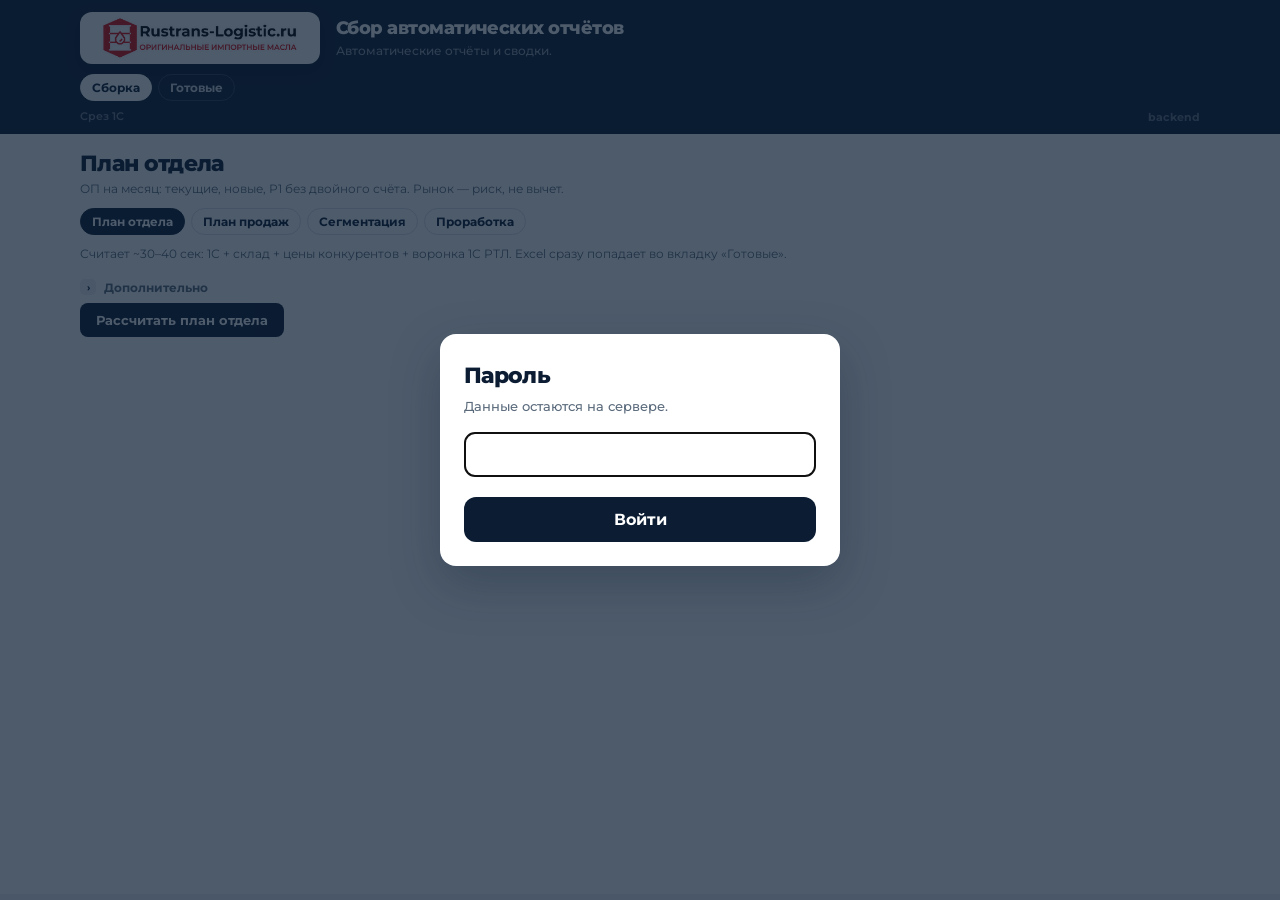
==== commit 48edd194: "Publish automatic UI from VPS" ====
--- a/automatic/index.html
+++ b/automatic/index.html
@@ -8,10 +8,12 @@
   <link rel="icon" href="static/logo.png" />
   <link href="https://fonts.googleapis.com/css2?family=Montserrat:wght@500;600;700;800&display=swap" rel="stylesheet" />
   <meta http-equiv="Cache-Control" content="no-cache" />
-  <link rel="stylesheet" href="static/brand.css?v=mark8" />
+  <link rel="stylesheet" href="static/brand.css?v=mark15" />
   <script>window.RTL_API = "https://141-105-71-134.sslip.io/a";</script>
-  <script src="static/boot.js?v=hub4"></script>
+  <script src="static/boot.js?v=hub7"></script>
   <script src="static/coverage.js?v=20"></script>
+  <script src="static/plan.js?v=9"></script>
+  <script src="static/dept.js?v=1"></script>
 </head>
 <body>
   <header class="head">
@@ -39,15 +41,50 @@
   <main class="sheet">
     <div class="sheet-inner">
       <section class="panel on" id="build">
-        <h2 id="build-title">План продаж</h2>
-        <p class="lead" id="build-lead">Кому звонить и что предложить со склада. Пустой список МОПов — сбор по всей команде.</p>
+        <h2 id="build-title">План отдела</h2>
+        <p class="lead" id="build-lead">ОП на месяц: текущие, новые, Р1 без двойного счёта. Рынок — риск, не вычет.</p>
         <nav class="subnav subnav-tight" id="build-tabs">
-          <button type="button" class="sub-pill on" data-build="plan">План продаж</button>
+          <button type="button" class="sub-pill on" data-build="dept">План отдела</button>
+          <button type="button" class="sub-pill" data-build="plan">План продаж</button>
           <button type="button" class="sub-pill" data-build="segmentation">Сегментация</button>
           <button type="button" class="sub-pill" data-build="coverage">Проработка</button>
         </nav>
 
-        <div class="subpanel on" id="build-plan">
+        <div class="subpanel on" id="build-dept">
+          <p class="hint" style="margin:0 0 12px">Считает ~30–40 сек: 1С + склад + цены конкурентов + воронка 1С РТЛ. Excel сразу попадает во вкладку «Готовые».</p>
+          <div class="adv" id="adv-dept">
+            <button type="button" class="adv-toggle" data-adv="adv-dept" aria-expanded="false">
+              <span class="chev">›</span> Дополнительно
+            </button>
+            <div class="adv-body">
+              <div>
+                <p class="adv-note">По умолчанию — следующий месяц после последней сделки и таблица цен на дату склада.</p>
+                <label class="field-label" for="dept-as-of">Старт месяца прогноза</label>
+                <input id="dept-as-of" type="date" />
+                <label class="field-label" for="dept-price-date" style="margin-top:8px">Дата цен конкурентов</label>
+                <input id="dept-price-date" type="date" />
+              </div>
+            </div>
+          </div>
+          <button type="button" class="primary" id="dept-btn">Рассчитать план отдела</button>
+          <div class="msg" id="dept-msg"></div>
+          <div id="dept-result" class="cov-result" hidden>
+            <div id="dept-summary" class="cov-summary dept-summary"></div>
+            <p class="hint" id="dept-meta" style="margin:0 0 10px"></p>
+            <div class="dept-table-wrap" id="dept-layers"></div>
+            <h3 class="dept-h">Риск: не в рынке</h3>
+            <div class="dept-table-wrap" id="dept-risk"></div>
+            <h3 class="dept-h">Р1 в план</h3>
+            <div class="dept-table-wrap" id="dept-r1"></div>
+            <h3 class="dept-h">По МОПам (текущие + новые, без Р1)</h3>
+            <div class="dept-table-wrap" id="dept-mgr"></div>
+            <div class="cov-toolbar" style="margin-top:12px">
+              <button type="button" class="primary" id="dept-xlsx" hidden>Скачать Excel</button>
+            </div>
+          </div>
+        </div>
+
+        <div class="subpanel" id="build-plan">
           <span class="field-label">МОПы</span>
           <div class="mops mops-dense" id="mops"></div>
           <div class="adv" id="adv-plan">
@@ -64,6 +101,24 @@
           </div>
           <button type="button" class="primary" id="plan-btn">Собрать план продаж</button>
           <div class="msg" id="plan-msg"></div>
+          <div id="plan-result" class="cov-result" hidden>
+            <div id="plan-summary" class="cov-summary"></div>
+            <div class="cov-toolbar plan-toolbar">
+              <input id="plan-search" type="search" placeholder="Поиск по таблице…" />
+              <div class="plan-filter-pickers cov-picker-grid">
+                <div id="plan-pick-stock" class="cov-picker-host" data-name="plan-stock" data-label="Склад"></div>
+                <div id="plan-pick-prio" class="cov-picker-host" data-name="plan-prio" data-label="Приоритет"></div>
+                <div id="plan-pick-rev" class="cov-picker-host" data-name="plan-rev" data-label="Сумма покупок"></div>
+              </div>
+              <button type="button" class="cov-mini" id="plan-clear-col-filters" hidden>Сбросить фильтры столбцов</button>
+              <button type="button" class="primary" id="plan-xlsx">Сформировать файл</button>
+            </div>
+            <p class="hint" id="plan-view-meta" style="margin:0 0 8px"></p>
+            <div id="plan-detail" class="cov-detail-panel">
+              <p class="hint" style="margin:0">Кликните «N →» у покупок или предложений — здесь откроется полный список.</p>
+            </div>
+            <div id="plan-table"></div>
+          </div>
         </div>
 
         <div class="subpanel" id="build-segmentation">
@@ -180,10 +235,11 @@
       </section>
 
       <section class="panel" id="ready">
-        <h2 id="ready-title">План продаж</h2>
+        <h2 id="ready-title">План отдела</h2>
         <p class="lead" id="ready-lead">Скачайте Excel. Фильтры только внутри этого отчёта.</p>
         <nav class="subnav subnav-tight" id="ready-tabs">
-          <button type="button" class="sub-pill on" data-ready="plan">План продаж<span class="n" data-count="plan"></span></button>
+          <button type="button" class="sub-pill on" data-ready="dept">План отдела<span class="n" data-count="dept"></span></button>
+          <button type="button" class="sub-pill" data-ready="plan">План продаж<span class="n" data-count="plan"></span></button>
           <button type="button" class="sub-pill" data-ready="segmentation">Сегментация<span class="n" data-count="segmentation"></span></button>
           <button type="button" class="sub-pill" data-ready="dynamics">Динамика<span class="n" data-count="dynamics"></span></button>
           <button type="button" class="sub-pill" data-ready="coverage">Проработка<span class="n" data-count="coverage"></span></button>
@@ -208,11 +264,15 @@
     </div>
   </main>
   <script>
-    const KIND_TITLE = { plan: "План продаж", segmentation: "Сегментация", dynamics: "Динамика", coverage: "Проработка" };
+    const KIND_TITLE = { dept: "План отдела", plan: "План продаж", segmentation: "Сегментация", dynamics: "Динамика", coverage: "Проработка" };
     const BUILD_COPY = {
+      dept: {
+        title: "План отдела",
+        lead: "ОП на месяц: текущие, новые, Р1 без двойного счёта. Рынок — риск, не вычет.",
+      },
       plan: {
         title: "План продаж",
-        lead: "Кому звонить и что предложить со склада. Пустой список МОПов — сбор по всей команде.",
+        lead: "Соберите таблицу, отфильтруйте срез, затем «Сформировать файл». Пустой список МОПов — вся команда.",
       },
       segmentation: {
         title: "Сегментация",
@@ -224,7 +284,7 @@
       },
     };
     let allFiles = [];
-    let readyKind = "plan";
+    let readyKind = "dept";
 
     function escapeHtml(s) {
       return String(s).replace(/[&<>"']/g, (c) => ({ "&":"&amp;","<":"&lt;",">":"&gt;",'"':"&quot;","'":"&#39;" }[c]));
@@ -400,13 +460,6 @@
       }
     }
 
-    document.getElementById("plan-btn").addEventListener("click", () => {
-      const managers = [...document.querySelectorAll("input[name=mop]:checked")].map((i) => i.value);
-      buildReport("plan", document.getElementById("plan-btn"), document.getElementById("plan-msg"), {
-        managers,
-        report_date: document.getElementById("plan-date").value || null,
-      });
-    });
     document.getElementById("seg-btn").addEventListener("click", () => {
       const company = document.getElementById("seg-company").checked;
       const managers = [...document.querySelectorAll("input[name=seg-mop]:checked")].map((i) => i.value);
@@ -428,7 +481,10 @@
       rtlDownload(decodeURIComponent(link.dataset.dl)).catch(() => {});
     });
 
-    (window.rtlReady || Promise.resolve()).then(() => loadState()).catch(() => {});
+    (window.rtlReady || Promise.resolve()).then(() => {
+      if (window.RTL_HUB_BLOCKED) return;
+      return loadState();
+    }).catch(() => {});
   </script>
 </body>
 </html>
--- a/automatic/static/brand.css
+++ b/automatic/static/brand.css
@@ -27,6 +27,7 @@
 button, input, select { font: inherit; }
 
 .head {
+  position: relative;
   background: var(--navy);
   color: #fff;
   padding: 12px 0 10px;
@@ -710,6 +711,35 @@
 table.flat th:first-child { z-index: 3; }
 table.flat tbody tr:nth-child(odd) td:first-child { background: #f4f7fb; }
 table.flat tbody tr:nth-child(even) td:first-child { background: #fff; }
+.dept-summary {
+  grid-template-columns: repeat(3, minmax(0, 1fr));
+  max-width: 720px;
+}
+.dept-kpi { cursor: default; }
+.dept-kpi:hover { box-shadow: none; border-color: var(--line); }
+.dept-h {
+  margin: 18px 0 8px;
+  font-size: 13px;
+  font-weight: 800;
+}
+.dept-table-wrap {
+  overflow: auto;
+  max-height: 360px;
+  border: 1px solid var(--line);
+  border-radius: 10px;
+}
+.dept-table-wrap .hint { padding: 10px 12px; }
+.dept-table-wrap table.flat td.num,
+.dept-table-wrap table.flat th.num {
+  text-align: right;
+  font-variant-numeric: tabular-nums;
+}
+.dept-table-wrap table.flat td.wrap {
+  white-space: normal;
+  max-width: 280px;
+}
+#dept-layers { max-height: none; }
+#dept-xlsx { width: auto; min-width: 180px; }
 .more { margin-top: 10px; width: auto; padding: 10px 14px; }
 .rtl-gate {
   position: fixed;
@@ -749,20 +779,20 @@
   padding: 12px 14px;
 }
 .cov-result {
-  margin-top: 22px;
-  padding-top: 18px;
+  margin-top: 14px;
+  padding-top: 12px;
   border-top: 1px solid var(--line);
 }
 .cov-summary {
   display: grid;
   grid-template-columns: repeat(6, minmax(0, 1fr));
-  gap: 10px;
-  margin: 0 0 14px;
+  gap: 8px;
+  margin: 0 0 10px;
 }
 .cov-kpi {
   border: 1px solid var(--line);
-  border-radius: 12px;
-  padding: 10px 12px;
+  border-radius: 10px;
+  padding: 7px 10px;
   cursor: pointer;
   transition: border-color .15s var(--ease), box-shadow .15s var(--ease);
 }
@@ -781,16 +811,16 @@
 }
 .cov-kpi b {
   display: block;
-  margin-top: 4px;
-  font-size: 20px;
+  margin-top: 2px;
+  font-size: 17px;
   font-weight: 800;
 }
 .cov-toolbar {
   display: flex;
   flex-wrap: wrap;
-  gap: 10px;
-  align-items: center;
-  margin-bottom: 10px;
+  gap: 8px;
+  align-items: center;
+  margin-bottom: 8px;
 }
 .cov-toolbar input[type=search] {
   flex: 1 1 220px;
@@ -820,17 +850,51 @@
   background: var(--navy);
   color: #fff;
 }
-.cov-wrap { max-height: 560px; }
+.cov-wrap {
+  max-height: min(78vh, 900px);
+  border: 1px solid #c5d0de;
+  border-radius: 8px;
+  background: #fff;
+}
 .cov-wrap table.flat.cov-grid {
   table-layout: fixed;
   width: max-content;
   min-width: 100%;
+  border-collapse: separate;
+  border-spacing: 0;
+  font-size: 11px;
+  font-weight: 600;
 }
 .cov-wrap table.flat.cov-grid th {
   position: relative;
-  padding: 8px 18px 8px 10px;
+  padding: 5px 14px 5px 7px;
   vertical-align: middle;
-}
+  font-size: 9px;
+  letter-spacing: .03em;
+  border-right: 1px solid #2a4566;
+  border-bottom: 1px solid #2a4566;
+}
+.cov-wrap table.flat.cov-grid th:last-child { border-right: 0; }
+.cov-wrap table.flat.cov-grid td {
+  padding: 4px 7px;
+  line-height: 1.25;
+  vertical-align: top;
+  border-right: 1px solid #d7e0eb;
+  border-bottom: 1px solid #d7e0eb;
+  max-width: none;
+}
+.cov-wrap table.flat.cov-grid td:last-child { border-right: 0; }
+.cov-wrap table.flat.cov-grid tbody tr:last-child td { border-bottom: 0; }
+.cov-wrap table.flat.cov-grid tbody tr.cov-row:hover td {
+  background: #eef3f9;
+}
+.cov-wrap table.flat.cov-grid tbody tr.cov-row.on td {
+  background: #e4ecf6;
+}
+.cov-wrap table.flat.cov-grid tbody tr:nth-child(odd) td:first-child { background: #f4f7fb; }
+.cov-wrap table.flat.cov-grid tbody tr:nth-child(even) td:first-child { background: #fff; }
+.cov-wrap table.flat.cov-grid tbody tr.cov-row:hover td:first-child,
+.cov-wrap table.flat.cov-grid tbody tr.cov-row.on td:first-child { background: #e4ecf6; }
 .cov-th-main {
   display: flex;
   align-items: center;
@@ -950,17 +1014,72 @@
 .cov-wrap table.flat tbody tr.cov-row.on td { background: #eaf0f7; }
 .cov-badge {
   display: inline-block;
-  font-size: 10px;
-  font-weight: 800;
-  letter-spacing: .03em;
+  font-size: 9px;
+  font-weight: 800;
+  letter-spacing: .02em;
   text-transform: uppercase;
-  padding: 3px 8px;
+  padding: 2px 6px;
   border-radius: 999px;
 }
 .cov-badge.ok { background: var(--ok-bg); color: var(--ok); }
 .cov-badge.partial { background: #fff4e6; color: #b45309; }
 .cov-badge.mail { background: #eef2f8; color: var(--navy); }
 .cov-badge.bad { background: var(--err-bg); color: var(--red); }
+.plan-exp {
+  border: 1px solid var(--line);
+  background: #fff;
+  border-radius: 6px;
+  padding: 1px 6px;
+  font-size: 11px;
+  font-weight: 700;
+  cursor: pointer;
+  color: var(--navy);
+}
+.plan-exp:hover { background: #eaf0f7; }
+.plan-bought-btn {
+  border: 1px solid #c5d0de;
+  background: #fff;
+  color: var(--navy);
+  border-radius: 6px;
+  font: inherit;
+  font-weight: 700;
+  font-size: 11px;
+  padding: 2px 8px;
+  cursor: pointer;
+}
+.plan-bought-btn:hover { background: #eaf0f7; }
+.plan-toolbar {
+  align-items: flex-start;
+}
+.plan-filter-pickers {
+  flex: 1 1 420px;
+  margin: 0;
+  grid-template-columns: repeat(3, minmax(140px, 1fr));
+}
+.plan-rev-filters {
+  display: none;
+}
+.cov-wrap table.flat td.cov-subject {
+  white-space: normal;
+  line-height: 1.2;
+  vertical-align: top;
+  font-size: 10.5px;
+}
+.plan-members td {
+  background: #f7f9fc !important;
+  padding: 6px 8px !important;
+  border-right: 0 !important;
+}
+.plan-members-list {
+  display: flex;
+  flex-direction: column;
+  gap: 4px;
+}
+.plan-member {
+  font-size: 11px;
+  line-height: 1.25;
+}
+.plan-member.head strong { color: var(--navy); }
 .cov-field { margin: 14px 0 10px; }
 .cov-field-head {
   display: flex;
@@ -1204,6 +1323,13 @@
   min-width: 0;
   padding: 5px 12px;
   font-size: 11px;
+  border: 0;
+  background: var(--navy);
+  color: #fff;
+}
+.cov-picker-pop-actions button.primary:hover:not(:disabled) {
+  background: var(--navy-2);
+  color: #fff;
 }
 .cov-picker-pop-list {
   overflow: auto;
@@ -1243,6 +1369,7 @@
 @media (max-width: 720px) {
   .cov-picker-grid { grid-template-columns: 1fr; }
   .cov-summary { grid-template-columns: 1fr 1fr; }
+  .dept-summary { grid-template-columns: 1fr; }
 }
 @media (max-width: 720px) {
   .head-top { flex-direction: column; }
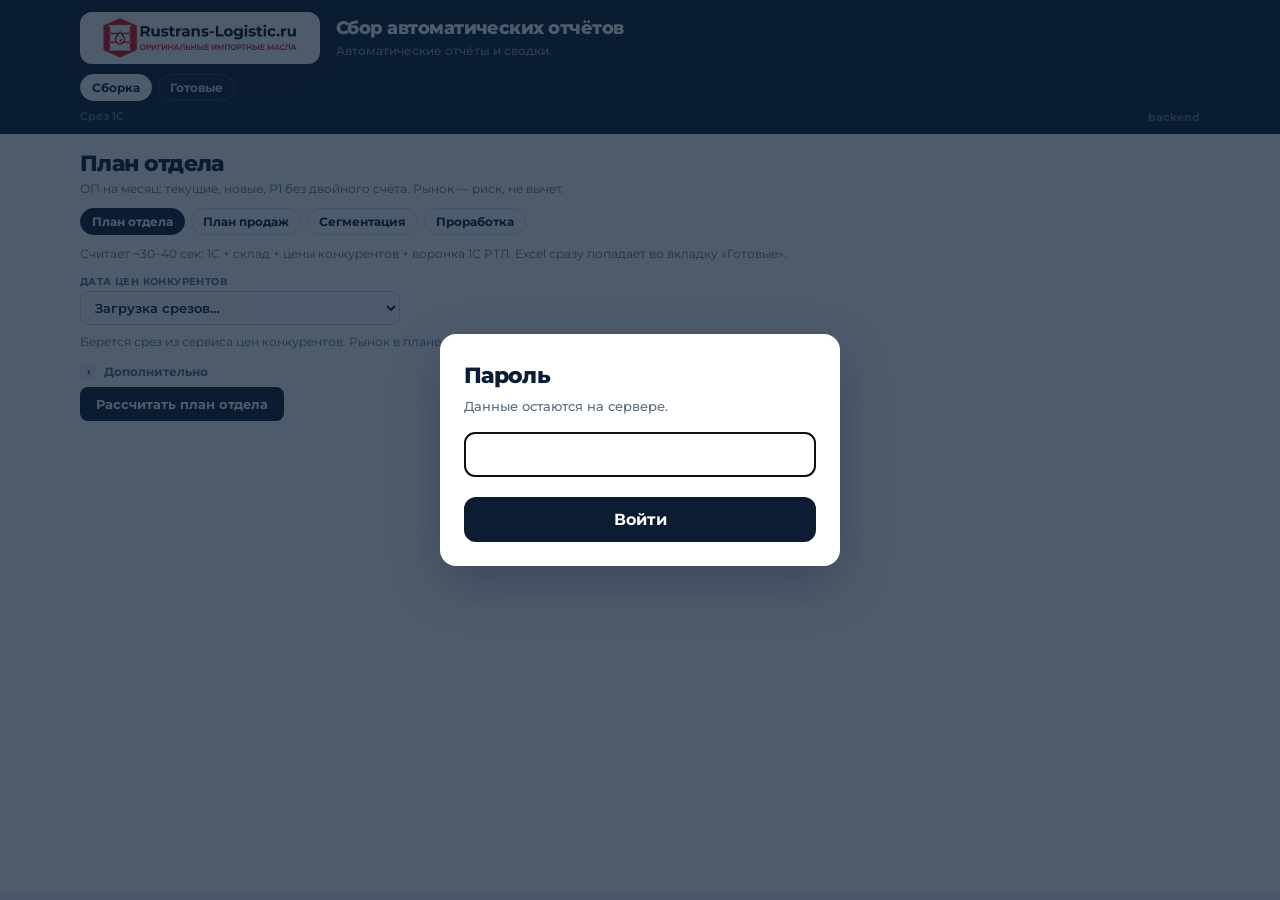
==== commit 64ad9adf: "Publish automatic UI from VPS" ====
--- a/automatic/index.html
+++ b/automatic/index.html
@@ -8,12 +8,12 @@
   <link rel="icon" href="static/logo.png" />
   <link href="https://fonts.googleapis.com/css2?family=Montserrat:wght@500;600;700;800&display=swap" rel="stylesheet" />
   <meta http-equiv="Cache-Control" content="no-cache" />
-  <link rel="stylesheet" href="static/brand.css?v=mark15" />
+  <link rel="stylesheet" href="static/brand.css?v=mark16" />
   <script>window.RTL_API = "https://141-105-71-134.sslip.io/a";</script>
   <script src="static/boot.js?v=hub7"></script>
   <script src="static/coverage.js?v=20"></script>
   <script src="static/plan.js?v=9"></script>
-  <script src="static/dept.js?v=1"></script>
+  <script src="static/dept.js?v=2"></script>
 </head>
 <body>
   <header class="head">
@@ -52,17 +52,26 @@
 
         <div class="subpanel on" id="build-dept">
           <p class="hint" style="margin:0 0 12px">Считает ~30–40 сек: 1С + склад + цены конкурентов + воронка 1С РТЛ. Excel сразу попадает во вкладку «Готовые».</p>
+          <div class="build-toolbar">
+            <div class="build-toolbar-row">
+              <div class="build-field build-field-grow">
+                <label class="field-label" for="dept-price-date">Дата цен конкурентов</label>
+                <select id="dept-price-date">
+                  <option value="">Загрузка срезов…</option>
+                </select>
+              </div>
+            </div>
+            <p class="hint" style="margin:0">Берётся срез из сервиса цен конкурентов. Рынок в плане считается только по этой дате.</p>
+          </div>
           <div class="adv" id="adv-dept">
             <button type="button" class="adv-toggle" data-adv="adv-dept" aria-expanded="false">
               <span class="chev">›</span> Дополнительно
             </button>
             <div class="adv-body">
               <div>
-                <p class="adv-note">По умолчанию — следующий месяц после последней сделки и таблица цен на дату склада.</p>
+                <p class="adv-note">По умолчанию — следующий месяц после последней сделки в загруженных 1С.</p>
                 <label class="field-label" for="dept-as-of">Старт месяца прогноза</label>
                 <input id="dept-as-of" type="date" />
-                <label class="field-label" for="dept-price-date" style="margin-top:8px">Дата цен конкурентов</label>
-                <input id="dept-price-date" type="date" />
               </div>
             </div>
           </div>
--- a/automatic/static/brand.css
+++ b/automatic/static/brand.css
@@ -739,7 +739,9 @@
   max-width: 280px;
 }
 #dept-layers { max-height: none; }
-#dept-xlsx { width: auto; min-width: 180px; }
+#dept-price-date {
+  min-width: 220px;
+}
 .more { margin-top: 10px; width: auto; padding: 10px 14px; }
 .rtl-gate {
   position: fixed;
